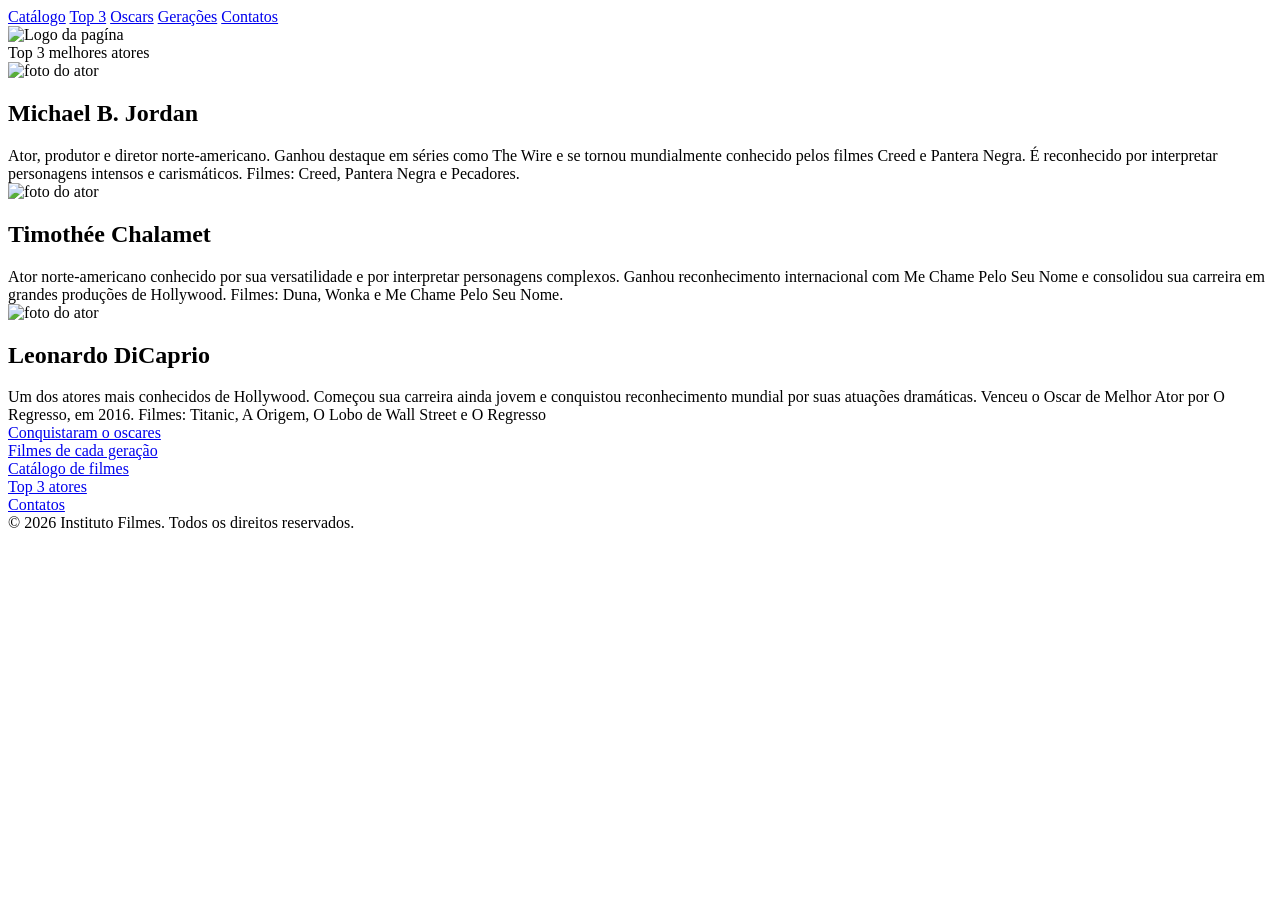
==== site/pages/atores.html @ df69b76e "Add files via upload" ====
<!DOCTYPE html>
<html lang="en">

<head>
    <meta charset="UTF-8">
    <meta name="viewport" content="width=device-width, initial-scale=1.0">
    <title>Document</title>
    <link rel="stylesheet" href="../css/estilo-rafael1.css">
</head>

<body>

    <header>
        <div></div>

        <nav class="topo-links">
            <a href="../pages/catalogo-filmes.html">Catálogo</a>
            <a href="../pages/atores.html">Top 3</a>
            <a href="../pages/oscar.html">Oscars</a>
            <a href="../pages/filmes-geracao.html">Gerações</a>
            <a href="../pages/contatos.html"> Contatos </a>
        </nav>


        <div class="logo">
              <img src="../assets/img/logo01.jpeg" alt="Logo da pagína">
            <a href="index.html"></a>
        </div>
    </header>


    <div class="tudo">
        <div class="titulo">
            Top 3 melhores atores
        </div>

        <div class="b1">

            <div class="at">

                <div class="ft">
                    <img src="../assets/img/image 3.png" alt="foto do ator">
                </div>

                <div class="nome">
                    <h2>Michael B. Jordan</h2>
                </div>

                <div class="descri">
                    <a>Ator, produtor e diretor norte-americano. Ganhou destaque em séries como The Wire e se tornou
                        mundialmente conhecido pelos filmes Creed e Pantera Negra. É reconhecido por interpretar
                        personagens intensos e carismáticos.
                        Filmes: Creed, Pantera Negra e Pecadores.</a>
                </div>

            </div>

            <div class="at">
                <div class="ft">
                    <img src="../assets/img/image 4.png" alt="foto do ator">
                </div>

                <div class="nome">
                    <h2>Timothée Chalamet</h2>
                </div>

                <div class="descri">
                    <A>Ator norte-americano conhecido por sua versatilidade e por interpretar personagens complexos.
                        Ganhou reconhecimento internacional com Me Chame Pelo Seu Nome e consolidou sua carreira em
                        grandes produções de Hollywood.
                        Filmes: Duna, Wonka e Me Chame Pelo Seu Nome.</A>
                </div>

            </div>

            <div class="at">
                <div class="ft">
                    <img src="../assets/img/image 5.png" alt="foto do ator">
                </div>

                <div class="nome">
                    <h2>Leonardo DiCaprio</h2>
                </div>

                <div class="descri">
                    <a>Um dos atores mais conhecidos de Hollywood. Começou sua carreira ainda jovem e conquistou
                        reconhecimento mundial por suas atuações dramáticas. Venceu o Oscar de Melhor Ator por O
                        Regresso, em 2016.
                        Filmes: Titanic, A Origem, O Lobo de Wall Street e O Regresso</a>
                </div>

            </div>

        </div>


    </div>




     <footer>
        <div class="rodape">

            <div class="bloco">
                <div class="rp">
                    <a href="../projeto-final-lp2-main/site/pages/oscar.html">Conquistaram o oscares</a>
                </div>
            </div>

            <div class="bloco">
                <div class="rp">
                    <a href="../projeto-final-lp2-main/site/pages/filmes-geracao.html">Filmes de cada geração</a>
                </div>
            </div>

            <div class="bloco">
                <div class="rp"> <a href="../projeto-final-lp2-main/site/pages/catalogo-filmes.html">Catálogo de filmes</a>
                </div>
            </div>

            <div class="bloco">
                <div class="rp">
                    <a href="../projeto-final-lp2-main/site/pages/atores.html">Top 3 atores</a>
                </div>


            </div>

            <div class="bloco">
                <div class="rp">
                    <a href="../projeto-final-lp2-main/site/pages/contatos.html">Contatos</a>
                </div>

            </div>

        </div>

        <div class="rodapefim">
            © 2026 Instituto Filmes. Todos os direitos reservados.
        </div>
    </footer>


</body>

</html>


<div class="at1"></div>
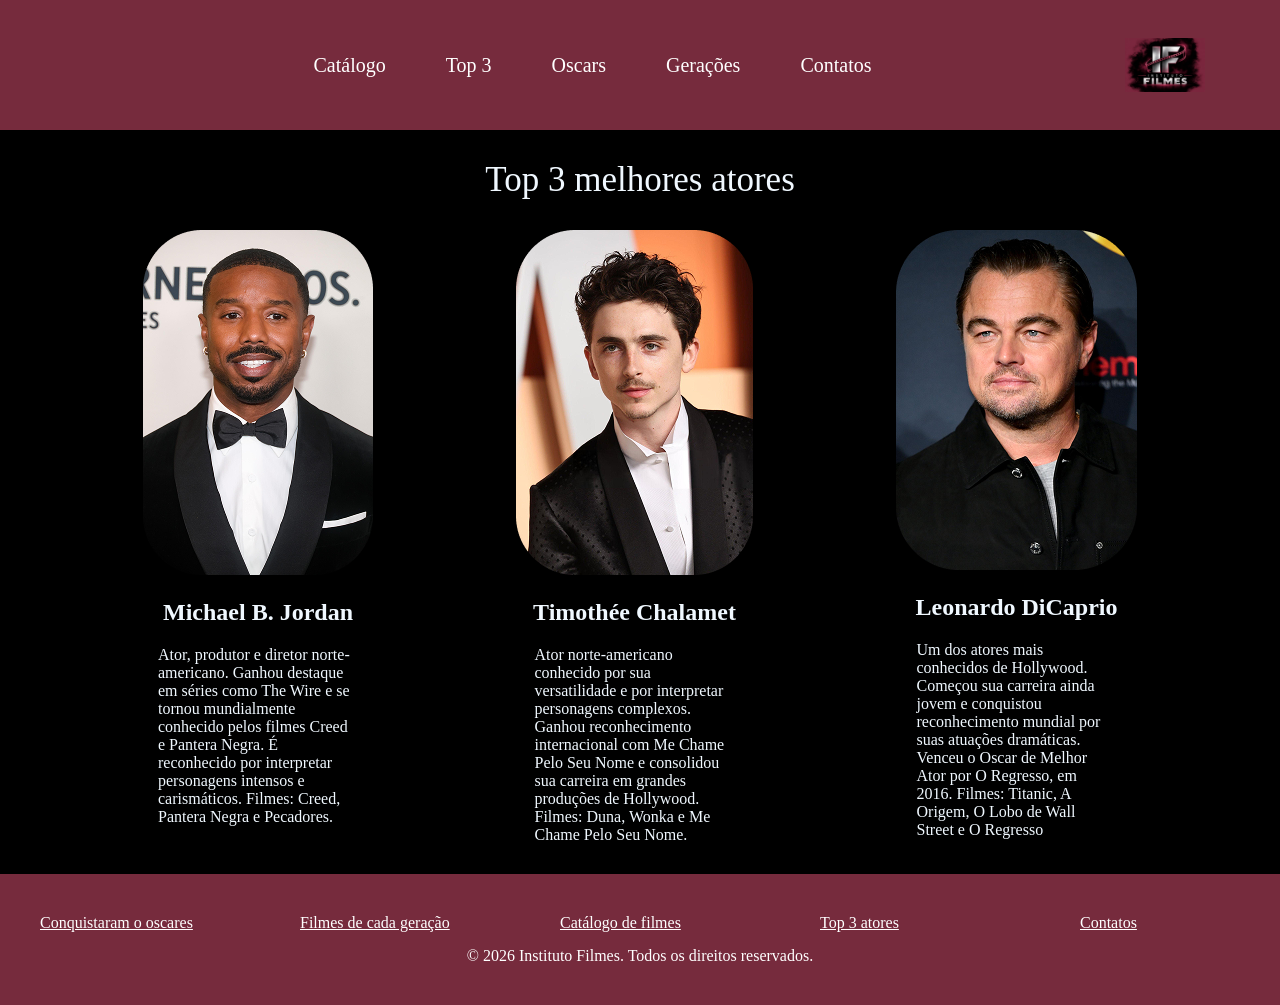
==== commit 3b8822da: "Add files via upload" ====
--- a/site/pages/atores.html
+++ b/site/pages/atores.html
@@ -6,6 +6,8 @@
     <meta name="viewport" content="width=device-width, initial-scale=1.0">
     <title>Document</title>
     <link rel="stylesheet" href="../css/estilo-rafael1.css">
+    <link rel="icon" type="image/png" href="../assets/img/logo01.jpeg">
+    <link rel="stylesheet" href="index.html">
 </head>
 
 <body>
--- a/site/css/estilo-rafael1.css
+++ b/site/css/estilo-rafael1.css
@@ -0,0 +1,119 @@
+body {
+    background-color: black;
+    padding: 0;
+    margin: 0;
+    overflow-x: hidden;
+}
+
+header {
+    display: flex;
+    justify-content: space-between;
+    align-items: center;
+    padding: 25px 60px;
+    background: #762b3d;
+}
+
+.logo {
+    display: flex;
+    align-items: center;
+    gap: 15px;
+}
+
+.logo img {
+    width: 80px;
+    height: 80px;
+    object-fit: contain;
+}
+
+
+.topo-links,
+.icones-super {
+    display: flex;
+    align-items: center;
+    gap: 20px;
+}
+
+.topo-links a,
+.icones-super a {
+    text-decoration: none;
+    color: #ffff;
+    font-size: 20px;
+
+}
+
+.topo-links a {
+    padding: 15px 20px;
+    font-size: 20px;
+}
+
+.btn-voltar:hover {
+    background: #6d3410;
+}
+
+.icones-super i {
+    font-size: 24px;
+}
+
+.titulo {
+    color: aliceblue;
+    text-align: center;
+    margin-top: 30px;
+    margin-bottom: 30px;
+    font-size: 35px;
+}
+
+.b1 {
+    display: flex;
+    justify-content: space-evenly;
+    align-items: flex-start;
+    width: 100%;
+}
+
+.at {
+    display: flex;
+    flex-direction: column;
+    align-items: center;
+}
+
+.nome {
+    color: aliceblue;
+
+}
+
+.ft {
+    .container {
+        display: flex;
+        flex-direction: column;
+    }
+}
+
+.descri{
+    color: aliceblue;
+}
+
+footer{
+    background:#762b3d;
+    color:white;
+    padding:40px;
+}
+
+.rodape{
+    display:grid;
+    grid-template-columns:1fr 1fr 1fr 1fr 1fr;
+    gap:40px 100px;
+}
+
+.bloco a{
+    display:block;
+    color:white;
+}
+
+.rodapefim{
+    text-align:center;
+    margin-top:15px;
+   
+}
+.descri{
+    width: 200px;
+    margin-bottom: 30px;
+}
